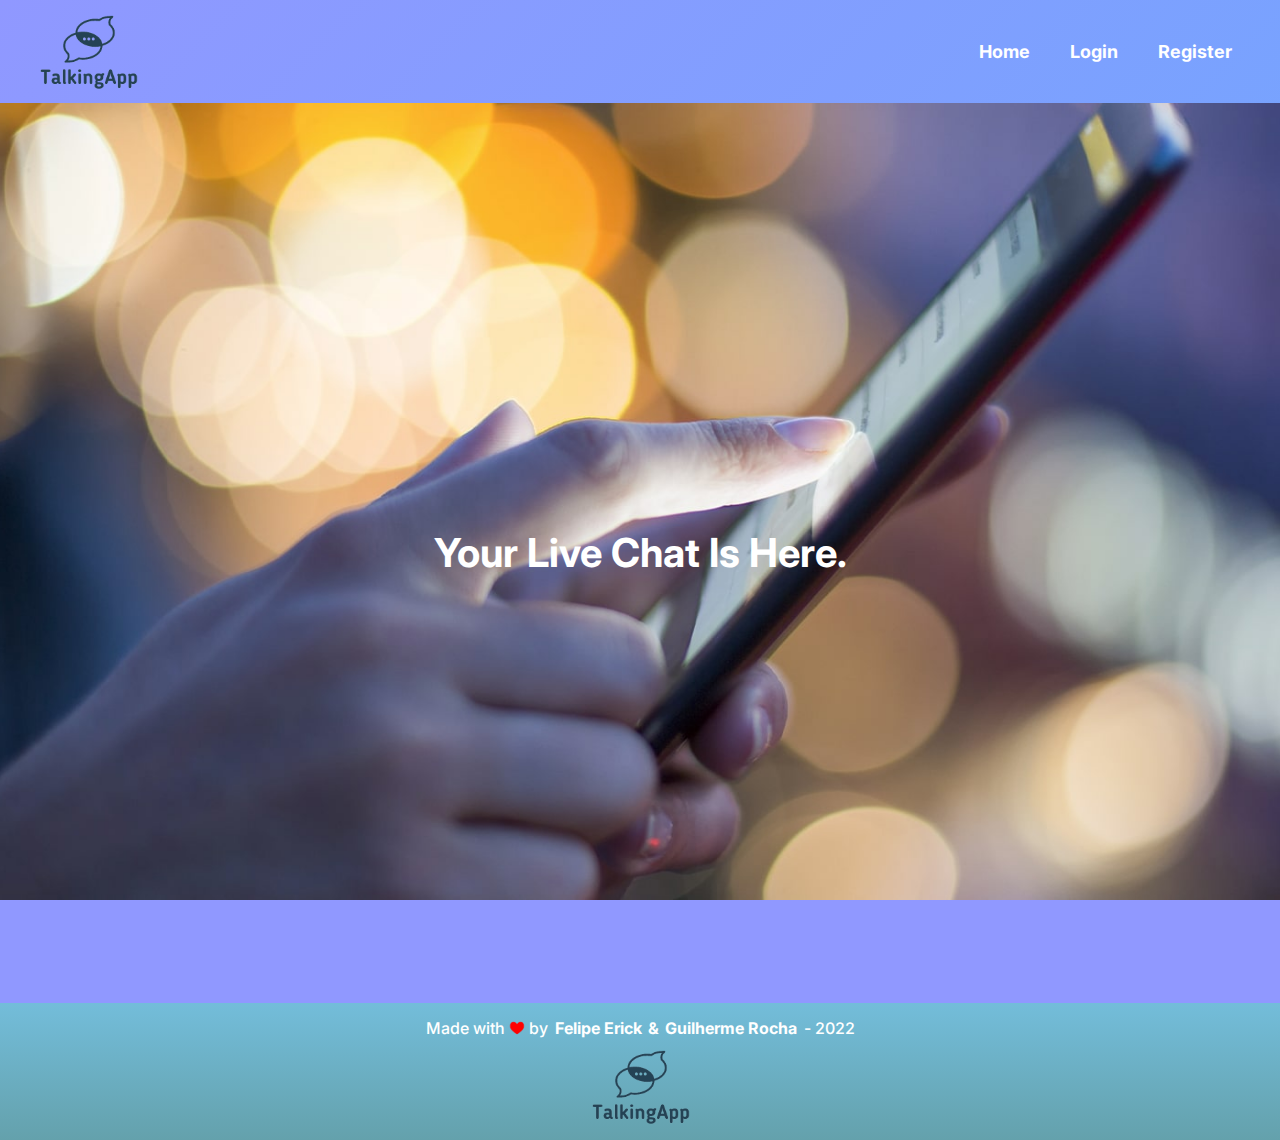
==== login.html @ e89fea28 "added homepage" ====
<!DOCTYPE html>
<html lang="en">
  <head>
    <meta charset="UTF-8" />
    <meta http-equiv="X-UA-Compatible" content="IE=edge" />
    <meta name="viewport" content="width=device-width, initial-scale=1.0" />
    <link rel="shortcut icon" href="images/favicon.ico" type="image/x-icon" />
    <link rel="stylesheet" href="global.css" />
    <title>Chat In Real Time! | Login</title>
  </head>
  <body>
    <header id="header">
      <div class="header__logo_container">
        <a href="index.html">
          <img
            class="logo_container__logo"
            src="images/logo.png"
            alt="Logo which shows a two chat icon and the TalkingApp text"
          />
        </a>
      </div>

      <nav class="header__navbar">
        <ul class="header__navbar__list">
          <li>
            <a href="index.html" target="_self">Home</a>
          </li>
          <li>
            <a href="login.html" target="_self" rel="next">Login</a>
          </li>
          <li>
            <a href="register.html" target="_self" rel="next">Register</a>
          </li>
        </ul>
        <img
          class="header__navbar__responsive_burger_menu"
          src="images/responsive_burger_menu.png"
          alt="Responsive Burger Bars"
        />
      </nav>
    </header>

    <main id="main">
      <h1>
        <span style="--i: 1">Your</span>
        <span style="--i: 2">Live</span>
        <span style="--i: 3">Chat</span>
        <span style="--i: 4">Is</span>
        <span style="--i: 5">Here.</span>
      </h1>
    </main>

    <footer id="footer">
      <p>
        Made with
        <img class="heart_icon" src="images/heart_icon.png" alt="Heart Icon" />
        by
        <strong id="creators">
          <a
            class="creators__creator"
            href="https://github.com/Felipeerick"
            target="_blank"
            rel="external"
            >Felipe Erick</a
          >
          &
          <a
            class="creators__creator"
            href="https://github.com/guilhermescr"
            target="_blank"
            rel="external"
            >Guilherme Rocha</a
          >
        </strong>
        - 2022
      </p>
      <img
        class="logo_container__logo"
        src="images/logo.png"
        alt="Logo which shows a two chat icon and the TalkingApp text"
      />
    </footer>
  </body>
</html>
---- global.css ----
/* Inter Font */
@import url('https://fonts.googleapis.com/css2?family=Inter:wght@300;400;500;700&display=swap');

* {
  box-sizing: border-box;
  font-family: 'Inter', sans-serif;
  list-style: none;
  margin: 0;
  outline: none;
  padding: 0;
  text-decoration: none;
}

html,
body {
  min-height: 100vh;
  width: 100%;
}

@keyframes headerAnimation {
  0% {
    background-position: 0% 100%;
  }
  50% {
    background-position: 100% 40%;
  }
  100% {
    background-position: 0% 100%;
  }
}

#header {
  align-items: center;
  background-image: linear-gradient(to right, #31c2fc, #9098ff);
  display: flex;
  justify-content: space-between;
  padding: 1% 3%;
}

#header:hover {
  background-image: linear-gradient(-45deg, #31c2fc, #9098ff);
  animation: headerAnimation 3s ease infinite;
  background-size: 400% 400%;
}

#header .header__logo_container {
  width: max-content;
}

#header .header__logo_container a {
  align-items: center;
  display: flex;
  justify-content: center;
  width: max-content;
}

.logo_container__logo {
  width: 100px;
}

#header .header__navbar {
  width: max-content;
}

#header .header__navbar .header__navbar__list {
  display: flex;
  gap: 20px;
}

#header .header__navbar .header__navbar__list li {
  font-weight: bold;
}

#header .header__navbar .header__navbar__list li a {
  color: #fff;
  font-size: 18px;
  padding: 10px;
  transition: 0.2s ease-in-out;
}

#header .header__navbar .header__navbar__list li a:hover {
  background-color: #fff;
  border-radius: 10px;
  color: #31c2fc;
  text-decoration: underline;
}

#header .header__navbar__responsive_burger_menu {
  display: none;
}

#main {
  align-items: center;
  background: #9098ff url('images/temporary_main_background.jpg') center
    no-repeat fixed;
  background-size: cover;
  color: #fff;
  display: flex;
  font-size: 20px;
  justify-content: center;
  min-height: 100vh;
}

@keyframes animatedTxt {
  0%,
  40%,
  100% {
    transform: translateY(0);
  }
  20% {
    transform: translateY(-20px);
  }
}

#main h1 {
  text-align: center;
}

#main h1 span {
  animation: animatedTxt 1s infinite;
  animation-delay: calc(0.1s * var(--i));
  display: inline-block;
  position: relative;
}

#footer {
  align-items: center;
  background-image: linear-gradient(#73bdda, #64a1ac);
  display: flex;
  flex-direction: column;
  gap: 10px;
  justify-content: center;
  padding-block: 15px;
  width: 100%;
}

#footer * {
  color: #fff;
}

#footer p {
  align-items: center;
  display: flex;
  flex-wrap: wrap;
  font-weight: 500;
  justify-content: center;
}

#footer .heart_icon {
  margin-inline: 2px;
  width: 20px;
}

#footer strong {
  margin-inline: 5px;
}

#footer .creators__creator {
  padding: 2px;
}

#footer .creators__creator:hover {
  text-decoration: underline;
}

@media (max-width: 440px) {
  #header .header__navbar .header__navbar__list {
    display: none;
  }

  #header .header__navbar__responsive_burger_menu {
    display: block;
    width: 50px;
  }
}
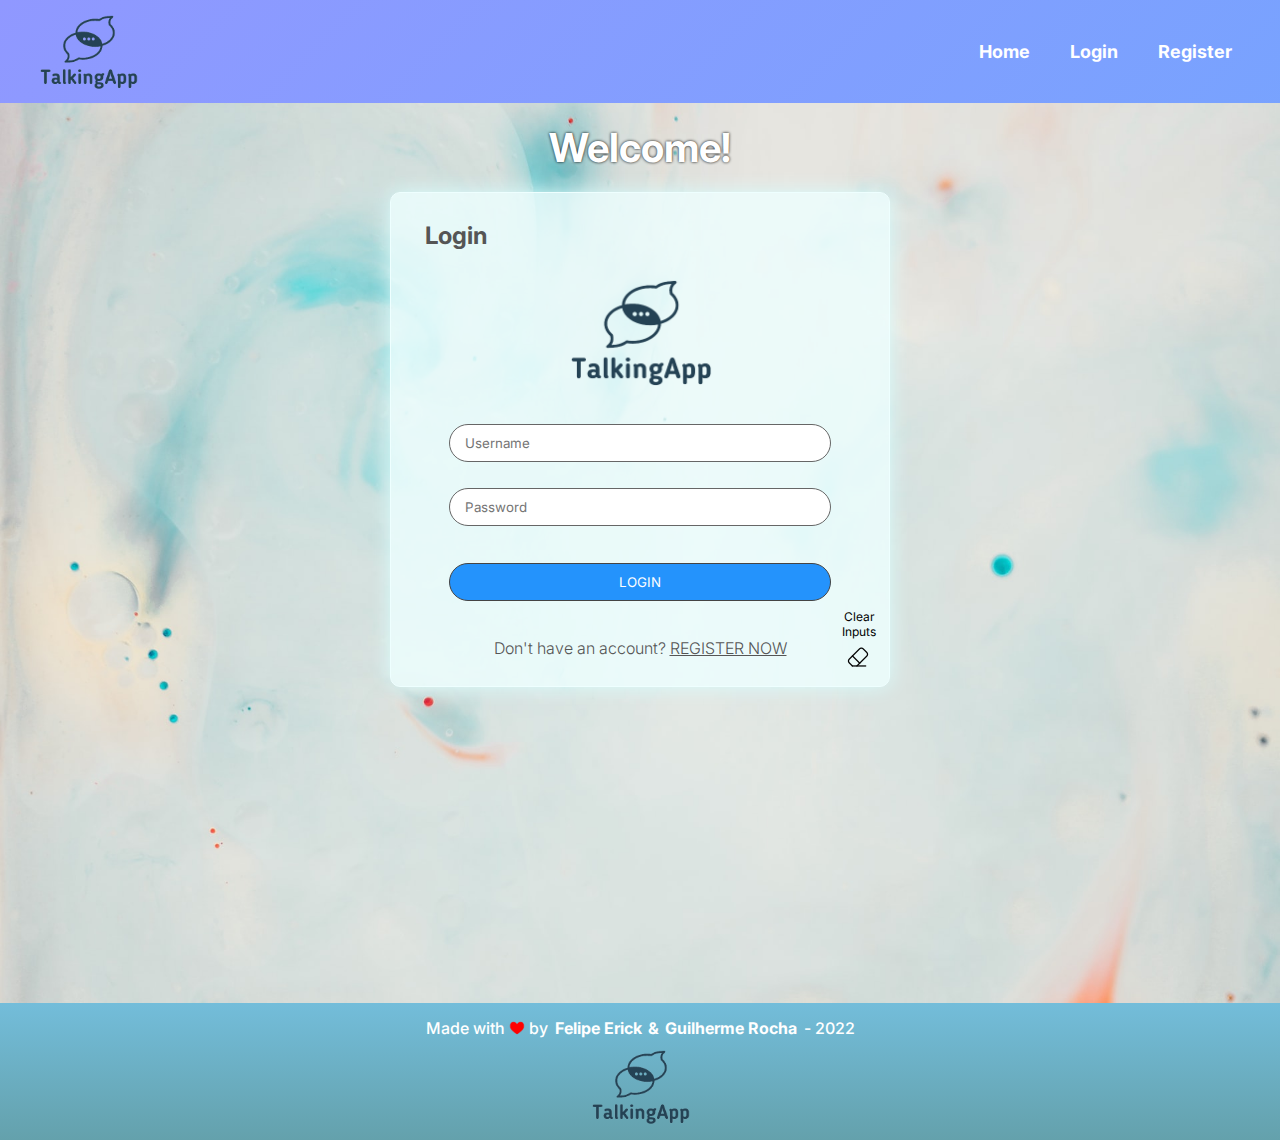
==== commit dbd0c5f4: "added login and register page" ====
--- a/login.html
+++ b/login.html
@@ -6,7 +6,8 @@
     <meta name="viewport" content="width=device-width, initial-scale=1.0" />
     <link rel="shortcut icon" href="images/favicon.ico" type="image/x-icon" />
     <link rel="stylesheet" href="global.css" />
-    <title>Chat In Real Time! | Login</title>
+    <link rel="stylesheet" href="auth.css" />
+    <title>Login - Chat In Real Time!</title>
   </head>
   <body>
     <header id="header">
@@ -41,13 +42,57 @@
     </header>
 
     <main id="main">
-      <h1>
-        <span style="--i: 1">Your</span>
-        <span style="--i: 2">Live</span>
-        <span style="--i: 3">Chat</span>
-        <span style="--i: 4">Is</span>
-        <span style="--i: 5">Here.</span>
-      </h1>
+      <h1>Welcome!</h1>
+      <form id="auth_form">
+        <h2>Login</h2>
+
+        <img
+          class="logo_container__logo"
+          src="images/logo.png"
+          alt="Logo which shows a two chat icon and the TalkingApp text"
+        />
+
+        <div>
+          <input
+            type="text"
+            name="username"
+            id="username"
+            placeholder="Username"
+            autocomplete="off"
+            required
+          />
+        </div>
+        <div>
+          <input
+            type="password"
+            name="password"
+            id="password"
+            placeholder="Password"
+            required
+          />
+        </div>
+        <button id="authSubmitButton" type="button">Login</button>
+        <button id="clearInputsButton" type="reset">
+          <p>Clear Inputs</p>
+          <img
+            src="images/eraser_icon.png"
+            alt="Eraser Icon used to clear inputs"
+          />
+        </button>
+
+        <!-- This id refers to the current menu: login / register -->
+        <h3 class="toggleAuthMsgButton">
+          Don't have an account?
+          <a
+            id="openRegisterMenuButton"
+            href="register.html"
+            target="_self"
+            role="button"
+          >
+            <span>REGISTER NOW</span>
+          </a>
+        </h3>
+      </form>
     </main>
 
     <footer id="footer">
--- a/global.css
+++ b/global.css
@@ -55,6 +55,7 @@
 }
 
 .logo_container__logo {
+  cursor: pointer;
   width: 100px;
 }
 
@@ -91,14 +92,14 @@
 
 #main {
   align-items: center;
-  background: #9098ff url('images/temporary_main_background.jpg') center
-    no-repeat fixed;
+  background: #9098ff center no-repeat fixed;
   background-size: cover;
   color: #fff;
   display: flex;
   font-size: 20px;
   justify-content: center;
   min-height: 100vh;
+  padding: 20px 10px;
 }
 
 @keyframes animatedTxt {
--- a/auth.css
+++ b/auth.css
@@ -0,0 +1,135 @@
+#main {
+  align-items: center;
+  background-image: url('images/auth_background.jpg');
+  display: flex;
+  flex-direction: column;
+  gap: 20px;
+  justify-content: flex-start;
+}
+
+#main h1 {
+  text-shadow: 0 0 3px #000;
+}
+
+#auth_form {
+  align-items: center;
+  background-color: #eeffffcc;
+  border: 1px solid #eff;
+  border-radius: 10px;
+  box-shadow: 0 0 20px #d9fcfc;
+  color: #000;
+  display: flex;
+  flex-direction: column;
+  gap: 10px;
+  justify-content: space-around;
+  max-width: 500px;
+  min-height: 55vh;
+  padding: 20px 10px;
+  position: relative;
+  width: 100%;
+}
+
+#auth_form > img {
+  margin-bottom: 10px;
+  width: 30%;
+}
+
+#auth_form h2 {
+  align-self: flex-start;
+  color: #555;
+  font-size: 24px;
+  margin-left: 5%;
+}
+
+#auth_form div {
+  width: 80%;
+}
+
+#auth_form input {
+  border: 1px solid #666;
+  border-radius: 20px;
+  padding: 10px 15px;
+  transition: 0.1s ease-in-out;
+  width: 100%;
+}
+
+#auth_form input:focus {
+  box-shadow: 0 0 5px #555;
+  transform: scale(1.02);
+}
+
+#auth_form #authSubmitButton {
+  background-color: #2493fc;
+  border: 1px solid #444;
+  border-radius: 20px;
+  color: #fff;
+  cursor: pointer;
+  margin-top: 10px;
+  padding-block: 10px;
+  text-transform: uppercase;
+  width: 80%;
+}
+
+#auth_form #authSubmitButton:hover {
+  background-color: #1e7fda;
+  transform: scale(0.99);
+}
+
+#auth_form #authSubmitButton:active {
+  opacity: 0.8;
+}
+
+#auth_form #clearInputsButton {
+  background-color: transparent;
+  border: none;
+  bottom: 2%;
+  cursor: pointer;
+  right: 3%;
+  position: absolute;
+}
+
+#auth_form #clearInputsButton p {
+  font-size: 12px;
+  position: absolute;
+  top: -90%;
+}
+
+#auth_form #clearInputsButton p:hover {
+  text-decoration: underline;
+}
+
+#auth_form #clearInputsButton img {
+  width: 100%;
+}
+
+#auth_form .toggleAuthMsgButton {
+  font-size: 16px;
+  font-weight: 300;
+  margin-top: 10px;
+}
+
+#auth_form .toggleAuthMsgButton,
+#openRegisterMenuButton {
+  color: #555;
+}
+
+#auth_form .toggleAuthMsgButton #openRegisterMenuButton {
+  cursor: pointer;
+  text-decoration: underline;
+}
+
+#auth_form .toggleAuthMsgButton #openRegisterMenuButton:hover {
+  font-weight: 500;
+}
+
+@media (max-width: 440px) {
+  #auth_form > img {
+    width: 40%;
+  }
+
+  #auth_form .toggleAuthMsgButton #openRegisterMenuButton {
+    display: block;
+    margin-top: 5px;
+    text-align: center;
+  }
+}
